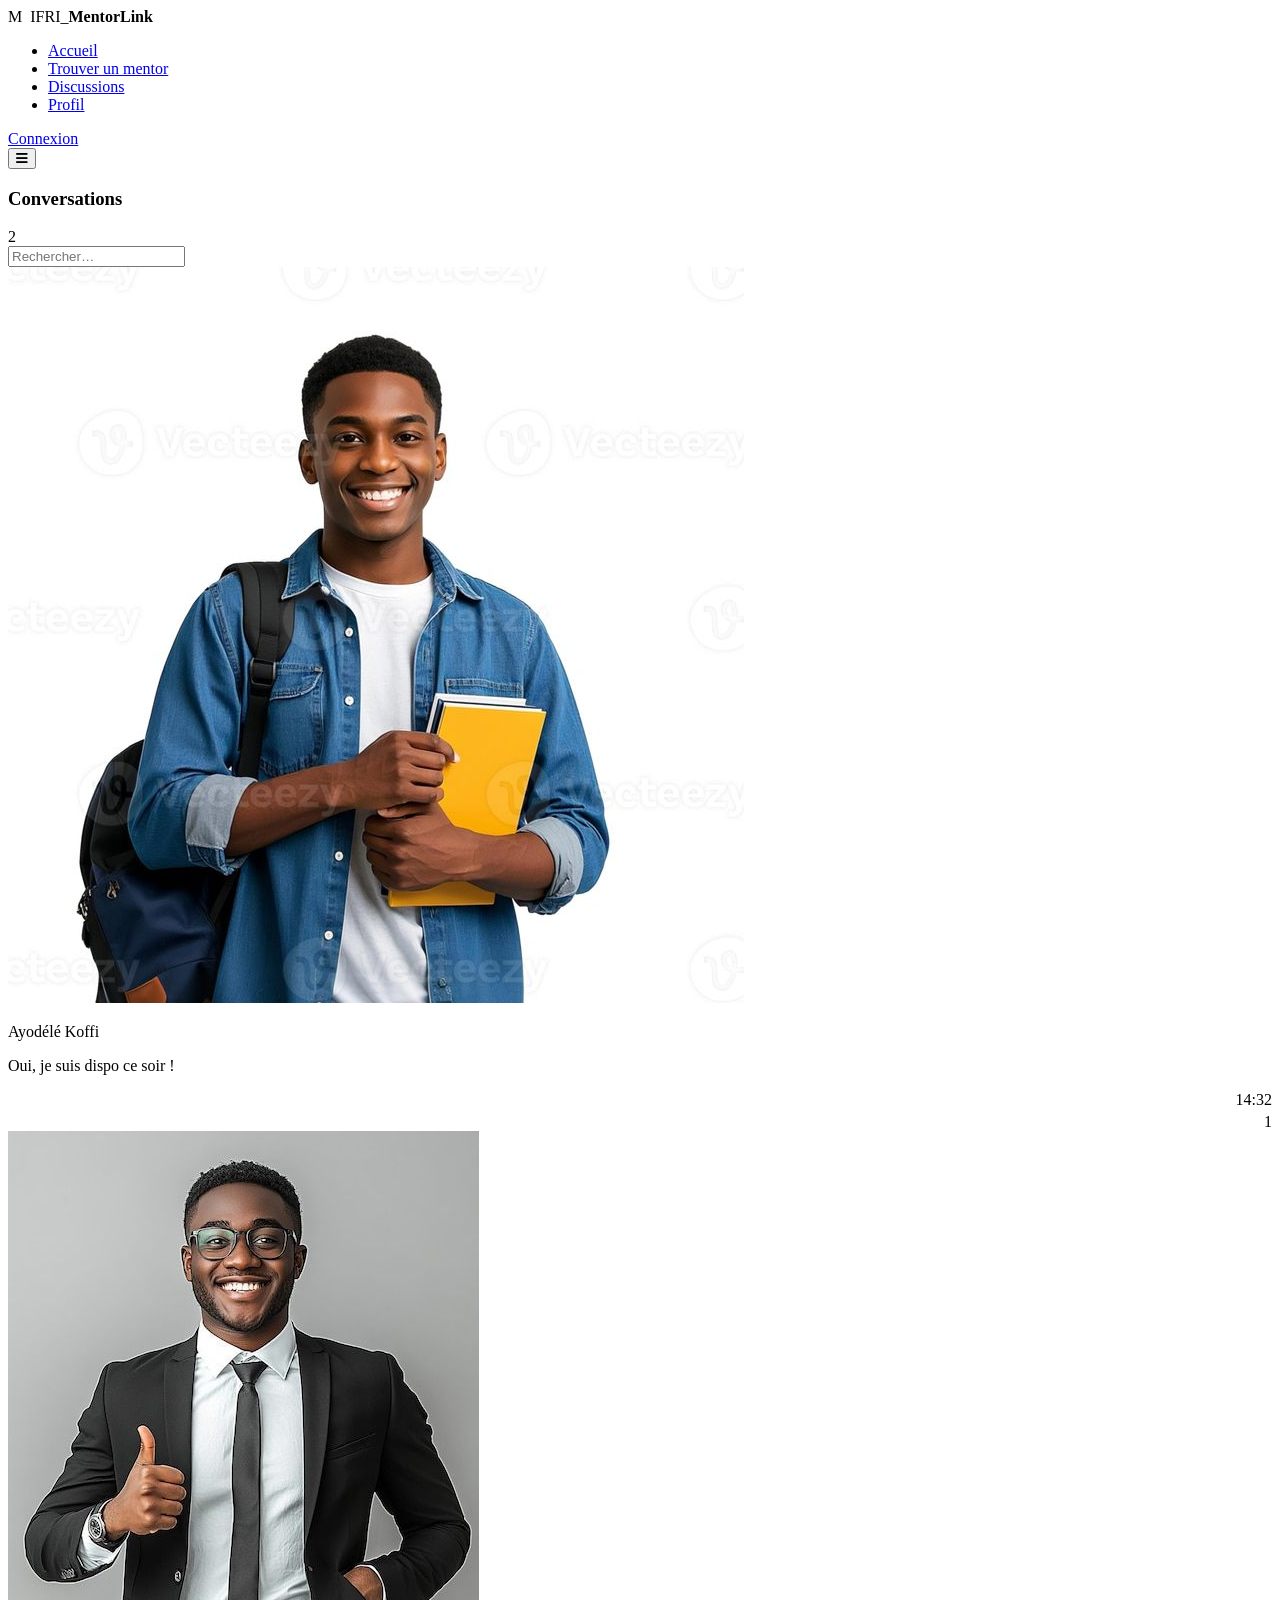
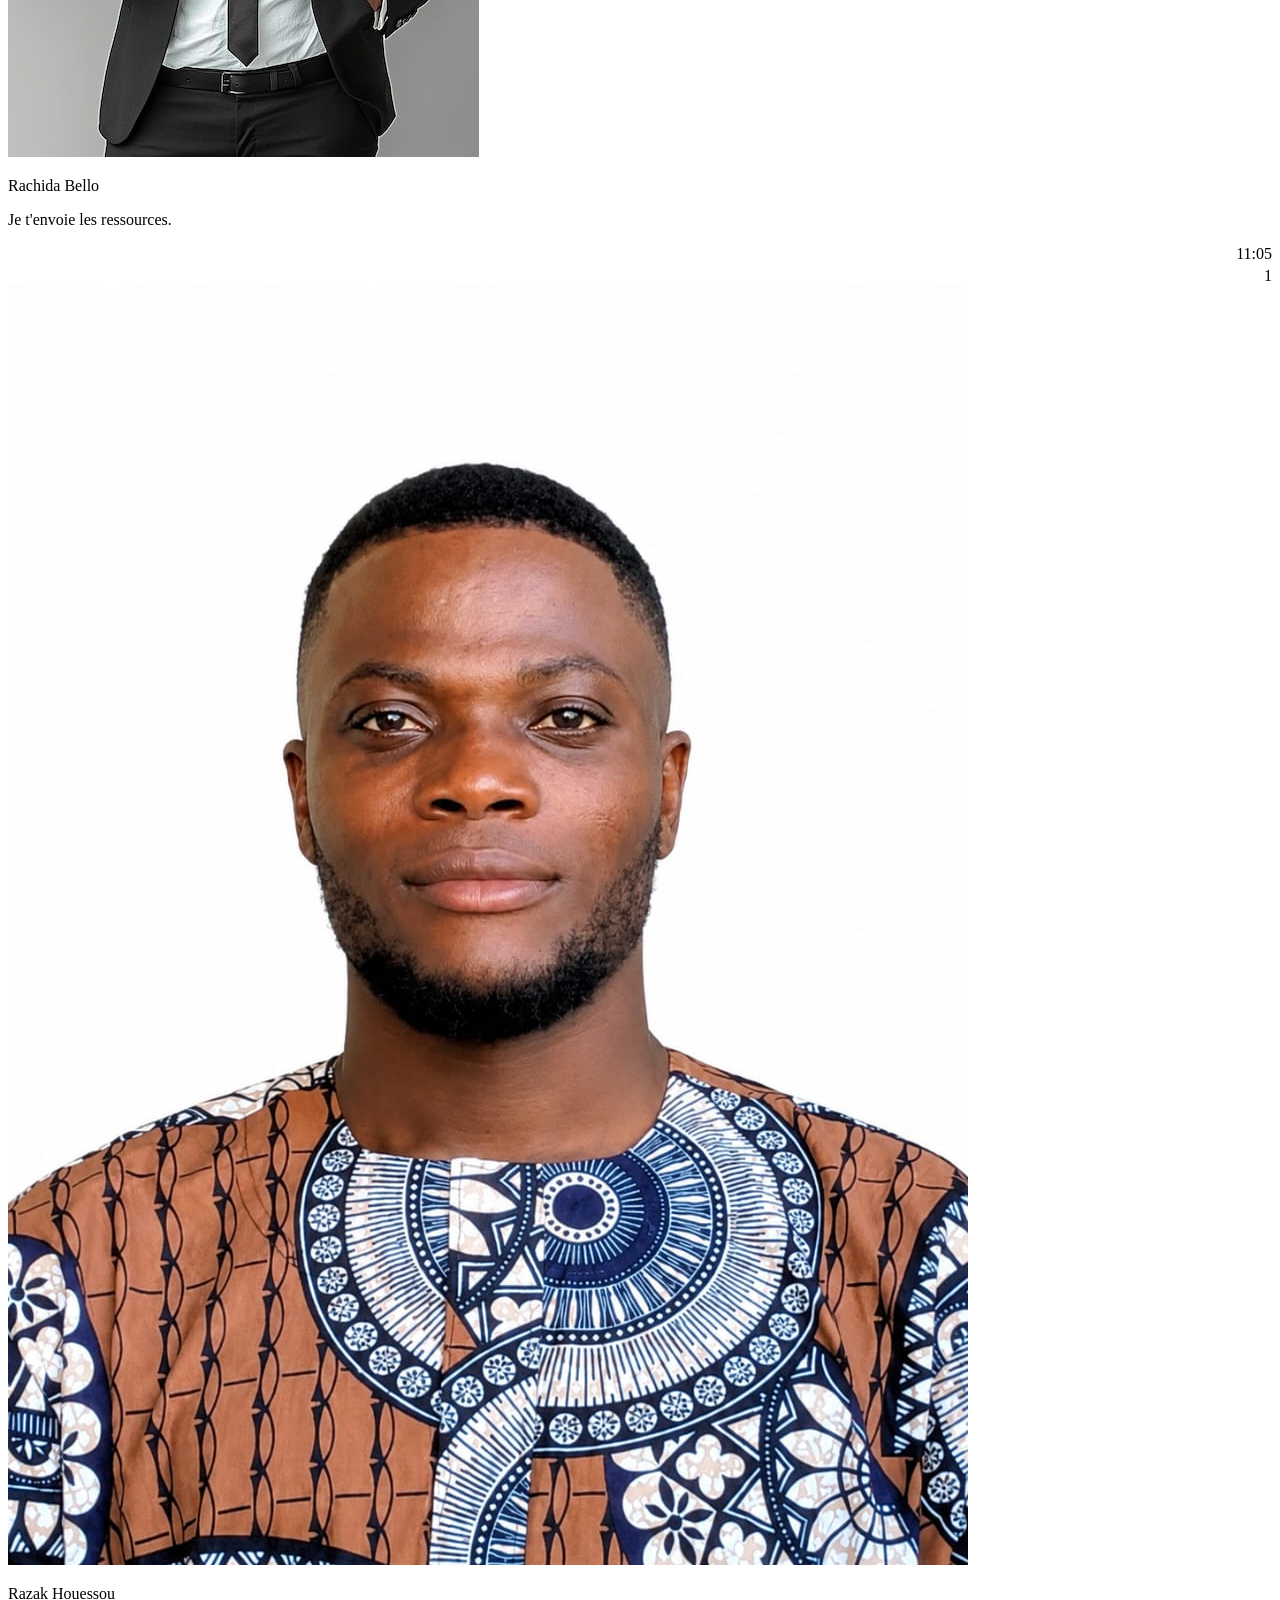
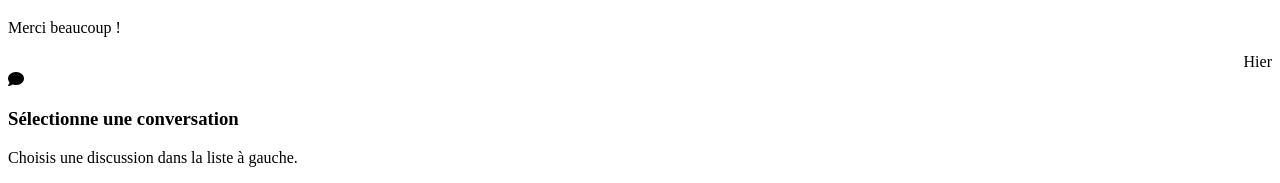
==== discussions.html @ 6bbb40b0 "first commit" ====
<!DOCTYPE html>
<html lang="fr">
<head>
  <meta charset="UTF-8"/>
  <meta name="viewport" content="width=device-width, initial-scale=1.0"/>
  <title>Discussions — IFRI_MentorLink</title>
  <link rel="stylesheet" href="CSS/style.css"/>
  <link rel="stylesheet" href="CSS/discussions.css"/>
  <link rel="stylesheet" href="https://cdnjs.cloudflare.com/ajax/libs/font-awesome/6.4.0/css/all.min.css"/>
  <link href="https://fonts.googleapis.com/css2?family=Syne:wght@400;600;700;800&family=DM+Sans:ital,wght@0,300;0,400;0,500;1,300&display=swap" rel="stylesheet"/>
</head>
<body>

<nav class="navbar">
  <div class="nav-brand">
    <a href="index.html" style="display:flex;align-items:center;gap:8px;text-decoration:none;color:inherit;">
      <span class="brand-icon">M</span>
      <span class="brand-text">IFRI_<strong>MentorLink</strong></span>
    </a>
  </div>
  <ul class="nav-links">
    <li><a href="index.html">Accueil</a></li>
    <li><a href="matching.html">Trouver un mentor</a></li>
    <li><a href="discussions.html" class="active">Discussions</a></li>
    <li><a href="profil.html">Profil</a></li>
  </ul>
  <div class="nav-actions">
    <a href="login.html" class="btn-ghost">Connexion</a>
  </div>
  <button class="menu-toggle" id="menuToggle"><i class="fa fa-bars"></i></button>
</nav>

<div class="messaging-layout">

  <!-- CONVERSATIONS LIST -->
  <aside class="conv-list" id="convList">
    <div class="conv-header">
      <h3>Conversations</h3>
      <span class="notif-badge" id="totalUnread">2</span>
    </div>
    <div class="conv-search">
      <input type="text" placeholder="Rechercher…" class="form-input" oninput="filterConvs(this.value)"/>
    </div>
    <div class="conv-items" id="convItems">
      <!-- Populated by JS -->
    </div>
  </aside>

  <!-- CHAT AREA -->
  <main class="chat-area" id="chatArea">
    <div class="chat-empty" id="chatEmpty">
      <div class="ce-icon"><i class="fa fa-comment"></i></div>
      <h3>Sélectionne une conversation</h3>
      <p>Choisis une discussion dans la liste à gauche.</p>
    </div>

    <div class="chat-window" id="chatWindow" style="display:none;">
      <div class="chat-header" id="chatHeader">
        <button class="back-btn" onclick="backToList()">←</button>
        <img id="chat-avatar" src="" alt="" class="chat-avatar"/>
        <div>
          <p id="chat-name" class="chat-name"></p>
          <p id="chat-role" class="chat-role"></p>
        </div>
        <div class="chat-header-actions">
          <span class="online-dot" id="onlineDot"></span>
        </div>
      </div>

      <div class="chat-messages" id="chatMessages">
        <!-- Messages populated by JS -->
      </div>

      <div class="chat-input-area">
        <input type="text" id="msgInput" class="form-input" placeholder="Écrire un message…" onkeydown="if(event.key==='Enter') sendMessage()"/>
        <button class="send-btn" onclick="sendMessage()"><i class="fa fa-paper-plane"></i></button>
      </div>
    </div>
  </main>

</div>

<script src="app.js"></script>
</body>
</html>
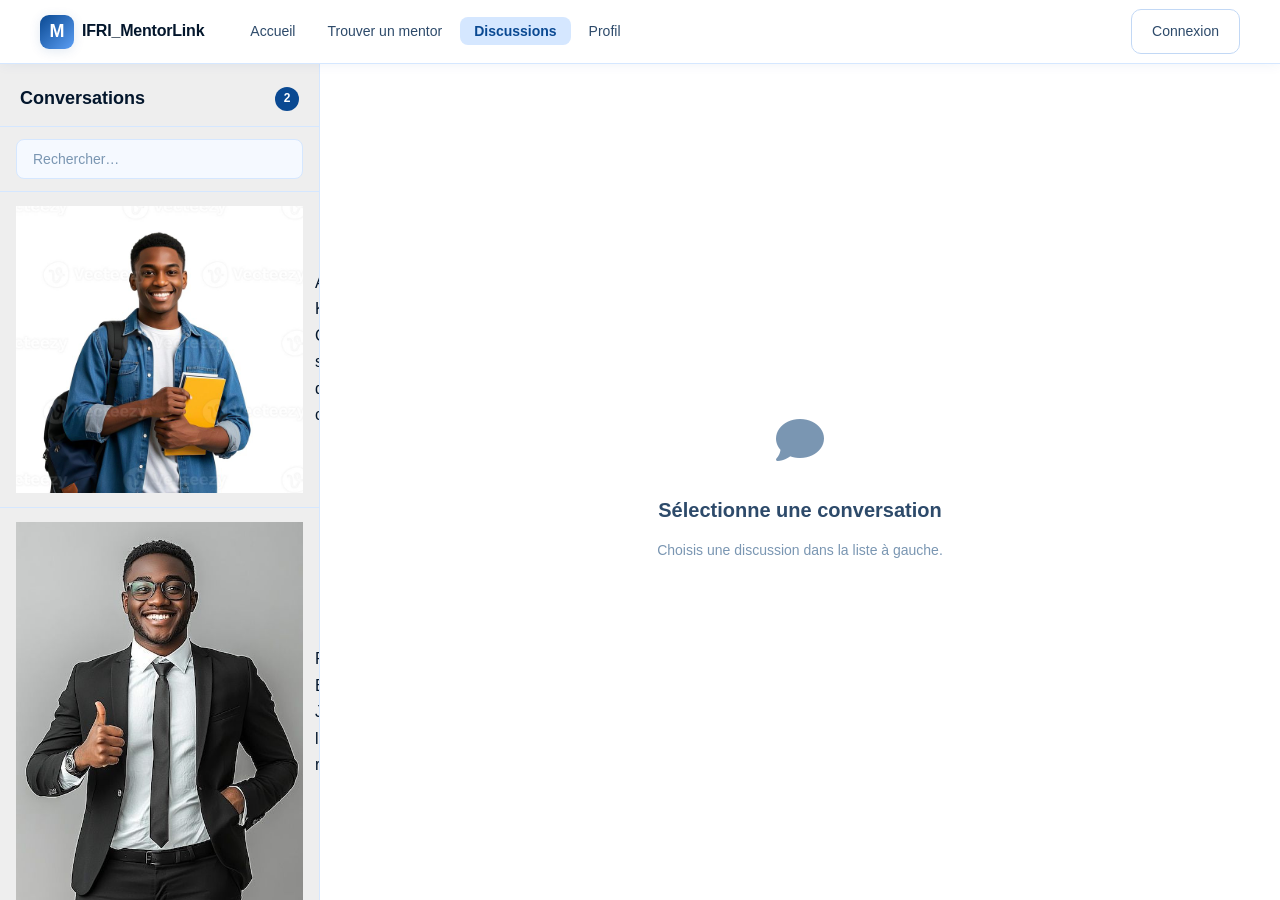
==== commit f4f6f06f: "🔥 PROJET FINALISÉ : Connexion totale Frontend/Backend, intégration des styles CSS et gestion des dis" ====
--- a/discussions.html
+++ b/discussions.html
@@ -4,8 +4,8 @@
   <meta charset="UTF-8"/>
   <meta name="viewport" content="width=device-width, initial-scale=1.0"/>
   <title>Discussions — IFRI_MentorLink</title>
-  <link rel="stylesheet" href="CSS/style.css"/>
-  <link rel="stylesheet" href="CSS/discussions.css"/>
+  <link rel="stylesheet" href="style.css"/>
+  <link rel="stylesheet" href="discussions.css"/>
   <link rel="stylesheet" href="https://cdnjs.cloudflare.com/ajax/libs/font-awesome/6.4.0/css/all.min.css"/>
   <link href="https://fonts.googleapis.com/css2?family=Syne:wght@400;600;700;800&family=DM+Sans:ital,wght@0,300;0,400;0,500;1,300&display=swap" rel="stylesheet"/>
 </head>
--- a/style.css
+++ b/style.css
@@ -0,0 +1,324 @@
+/* style.css — IFRI_MentorLink
+   Contenu : Variables, Reset, Container, Navbar, Boutons,
+             Formulaires communs, Modal, Utilitaires */
+
+/*Variables */
+:root {
+  --bg:          #FFFFFF;
+  --bg2:         #EEEEEE;
+  --bg3:         #F5F9FF;
+  --surface:     #FFFFFF;
+  --surface2:    #F0F6FF;
+  --border:      #D5E7FF;
+  --border2:     #c2d8f5;
+  --accent:      #0A4992;
+  --accent2:     #5B9EF4;
+  --accent-soft: #D5E7FF;
+  --accent-glow: rgba(10,73,146,.12);
+  --text:        #03162C;
+  --text2:       #2d4a6a;
+  --text3:       #7a96b2;
+  --green:       #0d7f5f;
+  --amber:       #b45309;
+  --red:         #c0392b;
+  --radius:      14px;
+  --radius-sm:   8px;
+  --shadow:      0 4px 20px rgba(10,73,146,.10);
+  --shadow-lg:   0 8px 40px rgba(10,73,146,.15);
+  --transition:  .22s cubic-bezier(.4,0,.2,1);
+  --font-head:   'Syne', sans-serif;
+  --font-body:   'DM Sans', sans-serif;
+}
+
+/* Reset*/
+*, *::before, *::after { box-sizing: border-box; margin: 0; padding: 0; }
+html { scroll-behavior: smooth; }
+
+body {
+  font-family: var(--font-body);
+  background: var(--bg);
+  color: var(--text);
+  line-height: 1.65;
+  min-height: 100vh;
+  -webkit-font-smoothing: antialiased;
+}
+
+a { color: inherit; text-decoration: none; }
+ul { list-style: none; }
+img { display: block; max-width: 100%; }
+button { font-family: inherit; cursor: pointer; border: none; background: none; }
+input, select, textarea { font-family: inherit; }
+
+/* ─Container*/
+.container {
+  width: min(1160px, 92%);
+  margin: 0 auto;
+}
+
+/*Utilitaires*/
+.mt-8  { margin-top: 8px; }
+.mt-16 { margin-top: 16px; }
+.accent { color: var(--accent); }
+
+/*  NAVBAR*/
+.navbar {
+  position: sticky;
+  top: 0;
+  z-index: 100;
+  display: flex;
+  align-items: center;
+  gap: 32px;
+  padding: 0 40px;
+  height: 64px;
+  background: rgba(255,255,255,.92);
+  backdrop-filter: blur(16px);
+  border-bottom: 1px solid var(--border);
+  box-shadow: 0 1px 12px rgba(10,73,146,.06);
+}
+
+.nav-brand { display: flex; align-items: center; gap: 10px; flex-shrink: 0; }
+
+.brand-icon {
+  width: 34px; height: 34px;
+  border-radius: 9px;
+  background: linear-gradient(135deg, var(--accent), var(--accent2));
+  display: grid;
+  place-items: center;
+  font-family: var(--font-head);
+  font-weight: 800;
+  font-size: 18px;
+  color: #fff;
+  box-shadow: 0 2px 12px var(--accent-glow);
+}
+
+.brand-icon.small { width: 26px; height: 26px; font-size: 14px; border-radius: 7px; }
+
+.brand-text {
+  font-family: var(--font-head);
+  font-size: 16px;
+  font-weight: 600;
+  color: var(--text);
+  letter-spacing: -.2px;
+}
+
+.nav-links { display: flex; align-items: center; gap: 4px; flex: 1; }
+
+.nav-links a {
+  padding: 6px 14px;
+  border-radius: var(--radius-sm);
+  font-size: 14px;
+  font-weight: 500;
+  color: var(--text2);
+  transition: color var(--transition), background var(--transition);
+}
+
+.nav-links a:hover { color: var(--text); background: var(--accent-soft); }
+.nav-links a.active { color: var(--accent); background: var(--accent-soft); font-weight: 700; }
+
+.nav-actions { display: flex; align-items: center; gap: 8px; margin-left: auto; }
+
+.menu-toggle { display: none; font-size: 22px; color: var(--text2); margin-left: auto; }
+
+/* BOUTONS */
+.btn-primary {
+  display: inline-flex;
+  align-items: center;
+  justify-content: center;
+  gap: 8px;
+  padding: 10px 22px;
+  border-radius: 10px;
+  background: linear-gradient(135deg, var(--accent), var(--accent2));
+  color: #fff;
+  font-weight: 600;
+  font-size: 14px;
+  transition: opacity var(--transition), transform var(--transition), box-shadow var(--transition);
+  box-shadow: 0 2px 12px var(--accent-glow);
+  white-space: nowrap;
+}
+
+.btn-primary:hover {
+  opacity: .9;
+  transform: translateY(-1px);
+  box-shadow: 0 4px 20px rgba(10,73,146,.22);
+}
+
+.btn-primary.large { padding: 14px 32px; font-size: 15px; border-radius: 12px; }
+.btn-primary.full  { width: 100%; }
+
+.btn-ghost {
+  display: inline-flex;
+  align-items: center;
+  justify-content: center;
+  gap: 8px;
+  padding: 10px 20px;
+  border-radius: 10px;
+  border: 1.5px solid var(--border2);
+  color: var(--text2);
+  font-weight: 500;
+  font-size: 14px;
+  background: transparent;
+  transition: border-color var(--transition), color var(--transition), background var(--transition);
+  white-space: nowrap;
+}
+
+.btn-ghost:hover { border-color: var(--accent); color: var(--accent); background: var(--accent-soft); }
+.btn-ghost.full  { width: 100%; }
+.btn-ghost.small { padding: 6px 14px; font-size: 13px; }
+
+.btn-outline {
+  display: inline-flex;
+  align-items: center;
+  justify-content: center;
+  padding: 14px 32px;
+  border-radius: 12px;
+  border: 1.5px solid var(--border2);
+  color: var(--text);
+  font-weight: 600;
+  font-size: 15px;
+  transition: border-color var(--transition), background var(--transition), color var(--transition);
+}
+
+.btn-outline:hover { border-color: var(--accent); background: var(--accent-soft); color: var(--accent); }
+
+/*  FORMULAIRES COMMUNS*/
+.form-input {
+  width: 100%;
+  padding: 11px 16px;
+  border-radius: var(--radius-sm);
+  background: var(--bg3);
+  border: 1.5px solid var(--border);
+  color: var(--text);
+  font-size: 14px;
+  outline: none;
+  transition: border-color var(--transition), box-shadow var(--transition);
+  appearance: none;
+}
+
+.form-input:focus {
+  border-color: var(--accent2);
+  box-shadow: 0 0 0 3px var(--accent-glow);
+}
+
+.form-input::placeholder { color: var(--text3); }
+select.form-input { cursor: pointer; }
+textarea.form-input { resize: vertical; }
+
+.form-group { display: flex; flex-direction: column; gap: 6px; }
+.form-group label { font-size: 13px; font-weight: 600; color: var(--text2); }
+.form-row { display: grid; grid-template-columns: 1fr 1fr; gap: 16px; }
+.form-row-between { display: flex; justify-content: space-between; align-items: center; }
+
+.form-msg {
+  padding: 12px 16px;
+  border-radius: var(--radius-sm);
+  font-size: 14px;
+  background: var(--accent-soft);
+  border: 1px solid var(--border2);
+  color: var(--accent);
+}
+
+.form-msg.error {
+  background: #fdecea;
+  border-color: #f5c6c2;
+  color: var(--red);
+}
+
+.input-eye { position: relative; }
+.input-eye .form-input { padding-right: 44px; }
+
+.eye-btn {
+  position: absolute;
+  right: 12px; top: 50%;
+  transform: translateY(-50%);
+  font-size: 16px;
+  opacity: .5;
+  transition: opacity var(--transition);
+}
+.eye-btn:hover { opacity: 1; }
+
+.checkbox-label { display: flex; align-items: center; gap: 8px; font-size: 13px; color: var(--text2); cursor: pointer; }
+.link-small { font-size: 13px; color: var(--accent); }
+
+.dispo-grid { display: grid; grid-template-columns: 1fr 1fr; gap: 8px; }
+.dispo-item { display: flex; align-items: center; gap: 8px; font-size: 13px; color: var(--text2); cursor: pointer; }
+.dispo-item input { accent-color: var(--accent); width: 14px; height: 14px; }
+
+.toggle-group { display: flex; gap: 6px; }
+
+.toggle-btn {
+  flex: 1; padding: 8px 12px;
+  border-radius: var(--radius-sm);
+  border: 1.5px solid var(--border2);
+  background: transparent;
+  color: var(--text2); font-size: 13px; font-weight: 500;
+  transition: all var(--transition);
+}
+
+.toggle-btn.active { background: var(--accent); border-color: var(--accent); color: #fff; }
+
+/*MODAL (utilisé sur matching.html et profil.html) */
+.modal-overlay {
+  position: fixed; inset: 0; z-index: 200;
+  background: rgba(3,22,44,.4);
+  backdrop-filter: blur(4px);
+  display: flex; align-items: center; justify-content: center;
+  padding: 20px;
+}
+
+.modal {
+  background: var(--surface);
+  border: 1.5px solid var(--border);
+  border-radius: 20px;
+  padding: 32px;
+  width: 100%; max-width: 480px;
+  display: flex; flex-direction: column; gap: 18px;
+  position: relative;
+  box-shadow: var(--shadow-lg);
+  animation: modal-in .2s ease;
+}
+
+@keyframes modal-in {
+  from { opacity: 0; transform: scale(.95) translateY(10px); }
+  to   { opacity: 1; transform: scale(1) translateY(0); }
+}
+
+.modal h3 { font-family: var(--font-head); font-size: 20px; font-weight: 700; color: var(--text); }
+
+.modal-close {
+  position: absolute; top: 16px; right: 16px;
+  width: 32px; height: 32px; border-radius: 50%;
+  border: 1.5px solid var(--border2);
+  display: grid; place-items: center;
+  font-size: 14px; color: var(--text2);
+  background: var(--bg2);
+  transition: all var(--transition);
+}
+
+.modal-close:hover { color: var(--red); border-color: var(--red); }
+
+/* SECTION / LAYOUT COMMUNS*/
+.section { padding: 80px 0; }
+
+.section-label {
+  font-size: 12px; font-weight: 700;
+  letter-spacing: 2px; text-transform: uppercase;
+  color: var(--accent); margin-bottom: 12px;
+}
+
+.section-title {
+  font-family: var(--font-head);
+  font-size: clamp(28px, 4vw, 42px);
+  font-weight: 800;
+  color: var(--text);
+  line-height: 1.2;
+  margin-bottom: 48px;
+}
+
+/*  RESPONSIVE NAVBAR */
+@media (max-width: 768px) {
+  .navbar { padding: 0 20px; gap: 16px; }
+  .nav-links, .nav-actions { display: none; }
+  .menu-toggle { display: block; }
+  .form-row { grid-template-columns: 1fr; }
+  .section { padding: 48px 0; }
+}
--- a/discussions.css
+++ b/discussions.css
@@ -0,0 +1,242 @@
+/*discussions.css — IFRI_MentorLink
+   Page     : discussions.html */
+
+/*Layout messagerie*/
+.messaging-layout {
+  display: grid;
+  grid-template-columns: 320px 1fr;
+  height: calc(100vh - 64px);
+}
+
+/*Liste des conversations*/
+.conv-list {
+  border-right: 1.5px solid var(--border);
+  display: flex; flex-direction: column;
+  background: var(--bg2); overflow: hidden;
+}
+
+.conv-header {
+  display: flex; align-items: center; justify-content: space-between;
+  padding: 20px 20px 12px;
+  border-bottom: 1px solid var(--border);
+}
+
+.conv-header h3 { font-family: var(--font-head); font-size: 18px; font-weight: 700; color: var(--text); }
+
+.notif-badge {
+  width: 24px; height: 24px; border-radius: 50%;
+  background: var(--accent); color: #fff;
+  font-size: 12px; font-weight: 700;
+  display: grid; place-items: center;
+}
+
+.conv-search { 
+  padding: 12px 16px;
+  border-bottom: 1px solid var(--border); }
+
+.conv-items { 
+  overflow-y: auto; 
+  flex: 1;
+ }
+.conv-items::-webkit-scrollbar {
+   width: 4px;
+   }
+.conv-items::-webkit-scrollbar-thumb { 
+  background: var(--border2); 
+  border-radius: 4px;
+ }
+
+.conv-item {
+  display: flex; align-items: center; gap: 12px;
+  padding: 14px 16px;
+  cursor: pointer;
+  border-bottom: 1px solid var(--border);
+  transition: background var(--transition);
+}
+
+.conv-item:hover  { 
+  background: var(--accent-soft);
+ }
+.conv-item.active { 
+  background: var(--accent-soft); border-left: 3px solid var(--accent);
+ }
+
+.conv-avatar { 
+  position: relative; flex-shrink: 0;
+ }
+.conv-avatar img {
+   width: 44px; height: 44px; border-radius: 50%; object-fit: cover;
+   }
+
+.online-indicator {
+  position: absolute; bottom: 2px; right: 2px;
+  width: 10px; height: 10px; border-radius: 50%;
+  border: 2px solid var(--bg2);
+}
+
+.online-indicator.online  { 
+  background: var(--green);
+ }
+.online-indicator.offline { 
+  background: var(--text3);
+ }
+
+.conv-meta { flex: 1; min-width: 0; }
+.conv-meta-top {
+   display: flex;
+   justify-content: space-between;
+   align-items: baseline;
+ }
+.conv-name    { 
+  font-weight: 700; 
+  font-size: 14px; 
+  color: var(--text); 
+}
+.conv-time    { 
+  font-size: 11px;
+   color: var(--text3); }
+.conv-preview { 
+  font-size: 12px;
+  color: var(--text3);
+  white-space: nowrap; 
+  overflow: hidden;
+  text-overflow: ellipsis; 
+}
+
+.unread-dot {
+   width: 8px; 
+   height: 8px; 
+   border-radius: 50%; 
+   background: var(--accent); 
+   flex-shrink: 0;
+ }
+
+/* Zone de chat*/
+.chat-area { display: flex; flex-direction: column; overflow: hidden; background: var(--bg);
+ }
+
+.chat-empty {
+  flex: 1; display: flex; flex-direction: column;
+  align-items: center; justify-content: center;
+  gap: 12px; color: var(--text3);
+}
+
+.ce-icon { font-size: 48px; }
+.chat-empty h3 { font-family: var(--font-head); font-size: 20px; font-weight: 700; color: var(--text2); }
+.chat-empty p  { font-size: 14px; }
+
+.chat-window { display: flex; flex-direction: column; height: 100%; }
+
+/* En-tête du chat */
+.chat-header {
+  display: flex; align-items: center; gap: 12px;
+  padding: 16px 20px;
+  border-bottom: 1px solid var(--border);
+  background: var(--bg2);
+}
+
+.back-btn {
+  display: none; font-size: 20px; color: var(--text2);
+  padding: 4px 10px; border-radius: var(--radius-sm);
+  transition: color var(--transition);
+}
+.back-btn:hover { color: var(--accent); }
+
+.chat-avatar { 
+  width: 40px; height: 40px; border-radius: 50%; object-fit: cover; 
+}
+.chat-name  { 
+  font-weight: 700; font-size: 15px; color: var(--text); 
+}
+.chat-role  {
+  
+  font-size: 12px; color: var(--text2); 
+}
+.chat-header-actions {
+   margin-left: auto;
+ }
+
+.online-dot {
+  width: 10px; height: 10px; border-radius: 50%;
+  background: var(--green); display: inline-block;
+  box-shadow: 0 0 8px rgba(13,127,95,.4);
+}
+
+/* Messages */
+.chat-messages {
+  flex: 1; overflow-y: auto;
+  padding: 20px;
+  display: flex; flex-direction: column; gap: 12px;
+}
+
+.chat-messages::-webkit-scrollbar { width: 4px; }
+.chat-messages::-webkit-scrollbar-thumb { background: var(--border2); border-radius: 4px; }
+
+.msg-bubble { display: flex; flex-direction: column; max-width: 68%; }
+.msg-bubble.sent  { align-self: flex-end;   align-items: flex-end; }
+.msg-bubble.recv  { align-self: flex-start; align-items: flex-start; }
+
+.msg-text {
+  padding: 11px 16px; border-radius: 16px;
+  font-size: 14px; line-height: 1.55; word-break: break-word;
+}
+
+.msg-bubble.sent .msg-text {
+  background: linear-gradient(135deg, var(--accent), var(--accent2));
+  color: #fff; border-bottom-right-radius: 4px;
+}
+
+.msg-bubble.recv .msg-text {
+  background: var(--bg2);
+  border: 1.5px solid var(--border);
+  color: var(--text); border-bottom-left-radius: 4px;
+}
+
+.msg-time-label { font-size: 10px; color: var(--text3); margin-top: 4px; padding: 0 4px; }
+
+.msg-date-sep {
+  text-align: center; font-size: 11px; color: var(--text3);
+  display: flex; align-items: center; gap: 12px;
+}
+
+.msg-date-sep::before, .msg-date-sep::after {
+  content: ''; flex: 1; height: 1px; background: var(--border);
+}
+
+/* Zone de saisie */
+.chat-input-area {
+  display: flex; gap: 10px; align-items: center;
+  padding: 16px 20px;
+  border-top: 1px solid var(--border);
+  background: var(--bg2);
+}
+
+.chat-input-area .form-input { flex: 1; }
+
+.send-btn {
+  width: 42px; height: 42px; border-radius: 10px;
+  background: linear-gradient(135deg, var(--accent), var(--accent2));
+  color: #fff; font-size: 16px;
+  display: grid; place-items: center; flex-shrink: 0;
+  transition: transform var(--transition), opacity var(--transition);
+}
+
+.send-btn:hover { transform: scale(1.08); opacity: .9; }
+
+/* RESPONSIVE */
+@media (max-width: 860px) {
+  .messaging-layout { grid-template-columns: 1fr; }
+
+  .conv-list {
+    position: fixed;
+    left: 0; top: 64px; bottom: 0;
+    width: 100%; z-index: 50;
+    transform: translateX(0);
+    transition: transform var(--transition);
+  }
+
+  .conv-list.hidden { transform: translateX(-100%); }
+
+  .chat-area { height: calc(100vh - 64px); }
+  .back-btn  { display: flex; }
+}
